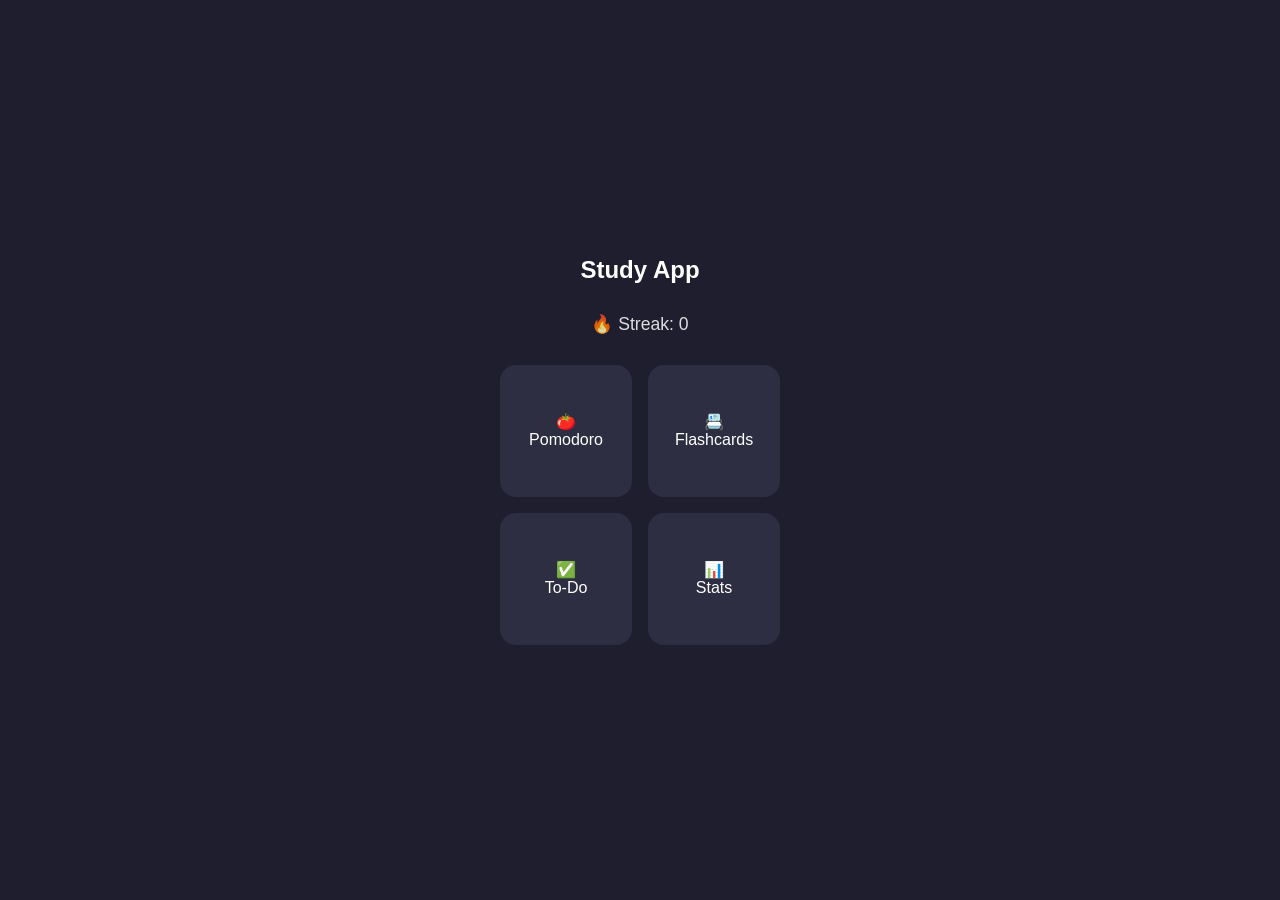
==== index.html @ 8be44a81 "Add files via upload" ====
<!DOCTYPE html>
<html lang="en">
<head>
  <meta charset="UTF-8">
  <meta name="viewport" content="width=device-width, initial-scale=1.0, viewport-fit=cover">
  <title>Study App</title>

  <link rel="stylesheet" href="shared.css">
  <link rel="stylesheet" href="main.css">
  <link rel="manifest" href="manifest.json">
  <link rel="apple-touch-icon" href="icons/apple-touch-icon.png">
  <meta name="apple-mobile-web-app-capable" content="yes">
  <meta name="mobile-web-app-capable" content="yes">
  <meta name="apple-mobile-web-app-status-bar-style" content="black-translucent">
  <meta name="apple-mobile-web-app-title" content="Study App">
</head>
<body>
  <h1>Study App</h1>

  <div id="streak-display">🔥 Streak: 0</div>

  <div id="nav-grid">
    <a href="pomodoro.html" class="nav-btn">🍅<br>Pomodoro</a>
    <a href="flashcards.html" class="nav-btn">
    📇<br>Flashcards
    <span id="due-badge" class="nav-badge hidden"></span>
      </a>
    <a href="todo.html" class="nav-btn">✅<br>To-Do</a>
    <a href="stats.html" class="nav-btn">📊<br>Stats</a>
  </div>

  <script src="shared.js"></script>
</body>
</html>
---- shared.css ----
* {
  margin: 0;
  padding: 0;
  box-sizing: border-box;
}

:root {
  --accent: #ff6b6b;
}

body {
  min-height: 100vh;
  display: flex;
  flex-direction: column;
  align-items: center;
  justify-content: center;
  padding: 20px 0;
  background-color: #1e1e2f;
  font-family: -apple-system, sans-serif;
  color: white;
}

h1 {
  font-size: 1.5rem;
  margin-bottom: 30px;
}

#streak-display {
  font-size: 1.1rem;
  margin-bottom: 30px;
  opacity: 0.85;
}

.back-link {
  position: fixed;
  top: max(16px, env(safe-area-inset-top));
  left: max(16px, env(safe-area-inset-left));
  color: #aaa;
  text-decoration: none;
  font-size: 0.9rem;
  background-color: #2e2e42;
  padding: 8px 14px;
  border-radius: 8px;
  z-index: 10;
}

.back-link:active {
  background-color: var(--accent);
  color: white;
}

button {
  padding: 10px 20px;
  font-size: 0.9rem;
  border: none;
  border-radius: 8px;
  background-color: var(--accent);
  color: white;
  cursor: pointer;
  transition: transform 0.1s ease, opacity 0.1s ease, background-color 0.3s ease;
}

button:active {
  opacity: 0.7;
  transform: scale(0.95);
}
---- main.css ----
#nav-grid {
  display: grid;
  grid-template-columns: 1fr 1fr;
  grid-template-rows: 1fr 1fr;
  /* "fr" = fraction unit — 1fr 1fr splits available space into two 
     EQUAL columns (and rows). Flexbox can approximate a grid, but 
     it's fundamentally a ONE-dimensional layout tool; CSS Grid is 
     built specifically for genuine rows-and-columns layouts like this */
  gap: 16px;
  width: 280px;
  height: 280px;
}

.nav-btn {
  position: relative;
  display: flex;
  flex-direction: column;
  align-items: center;
  justify-content: center;
  background-color: #2e2e42;
  color: white;
  text-decoration: none;
  /* <a> tags are underlined and blue by default — text-decoration: 
     none strips that, so it can look like a real button instead of 
     a hyperlink */
  border-radius: 16px;
  font-size: 1rem;
  text-align: center;
  transition: background-color 0.2s ease, transform 0.1s ease;
}

.nav-btn:active {
  background-color: var(--accent);
  transform: scale(0.96);
}

.nav-badge {
  position: absolute;
  top: 8px;
  right: 8px;
  background-color: var(--accent);
  color: white;
  font-size: 0.7rem;
  font-weight: bold;
  min-width: 20px;
  height: 20px;
  border-radius: 10px;
  display: flex;
  align-items: center;
  justify-content: center;
  padding: 0 5px;
}

.nav-badge.hidden {
  display: none;
}
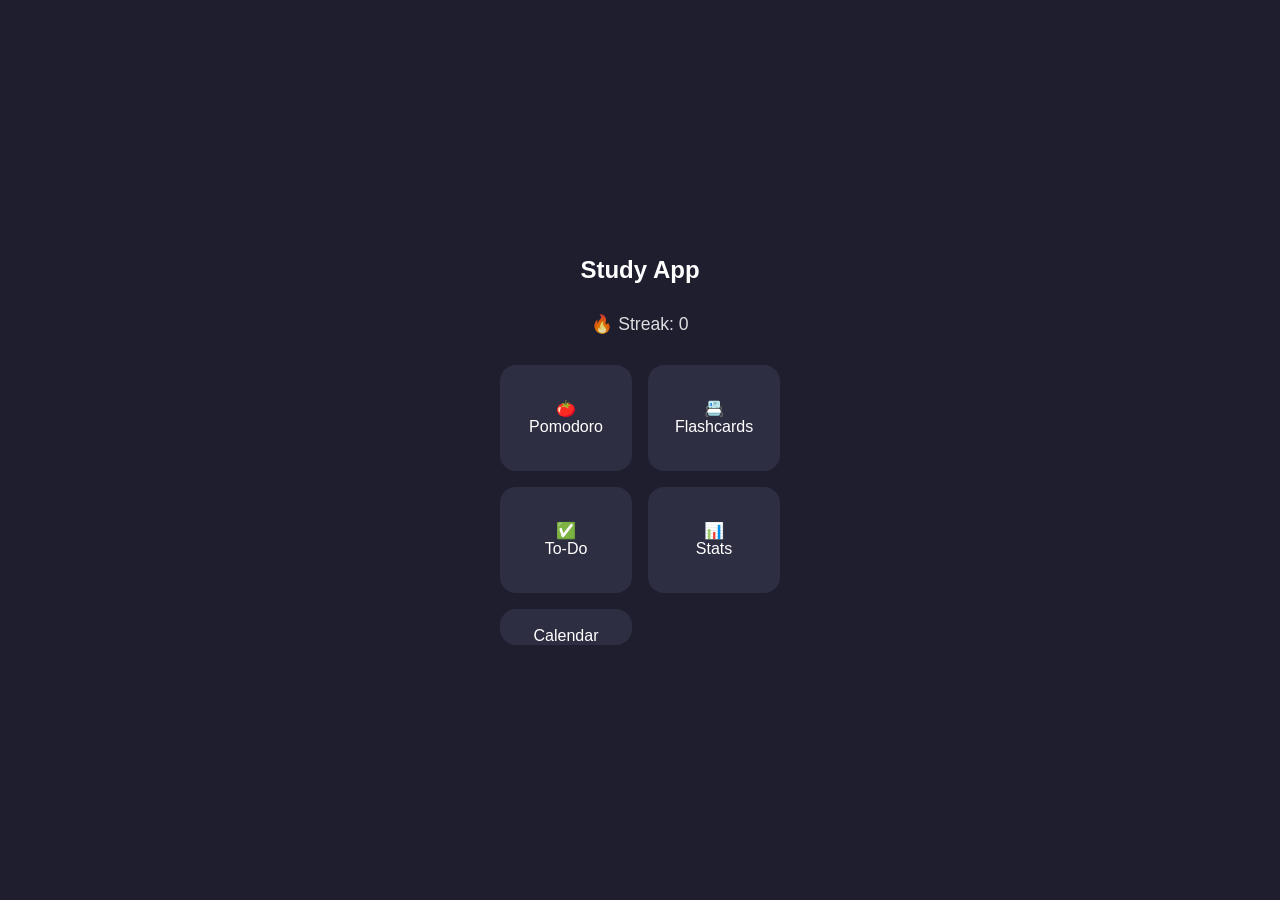
==== commit bce235b1: "67" ====
--- a/index.html
+++ b/index.html
@@ -1,34 +1,36 @@
-<!DOCTYPE html>
-<html lang="en">
-<head>
-  <meta charset="UTF-8">
-  <meta name="viewport" content="width=device-width, initial-scale=1.0, viewport-fit=cover">
-  <title>Study App</title>
-
-  <link rel="stylesheet" href="shared.css">
-  <link rel="stylesheet" href="main.css">
-  <link rel="manifest" href="manifest.json">
-  <link rel="apple-touch-icon" href="icons/apple-touch-icon.png">
-  <meta name="apple-mobile-web-app-capable" content="yes">
-  <meta name="mobile-web-app-capable" content="yes">
-  <meta name="apple-mobile-web-app-status-bar-style" content="black-translucent">
-  <meta name="apple-mobile-web-app-title" content="Study App">
-</head>
-<body>
-  <h1>Study App</h1>
-
-  <div id="streak-display">🔥 Streak: 0</div>
-
-  <div id="nav-grid">
-    <a href="pomodoro.html" class="nav-btn">🍅<br>Pomodoro</a>
-    <a href="flashcards.html" class="nav-btn">
-    📇<br>Flashcards
-    <span id="due-badge" class="nav-badge hidden"></span>
-      </a>
-    <a href="todo.html" class="nav-btn">✅<br>To-Do</a>
-    <a href="stats.html" class="nav-btn">📊<br>Stats</a>
-  </div>
-
-  <script src="shared.js"></script>
-</body>
+<!DOCTYPE html>
+<html lang="en">
+<head>
+  <meta charset="UTF-8">
+  <meta name="viewport" content="width=device-width, initial-scale=1.0, viewport-fit=cover">
+  <title>Study App</title>
+
+  <link rel="stylesheet" href="shared.css">
+  <link rel="stylesheet" href="main.css">
+  <link rel="manifest" href="manifest.json">
+  <link rel="apple-touch-icon" href="icons/apple-touch-icon.png">
+  <meta name="apple-mobile-web-app-capable" content="yes">
+  <meta name="mobile-web-app-capable" content="yes">
+  <meta name="apple-mobile-web-app-status-bar-style" content="black-translucent">
+  <meta name="apple-mobile-web-app-title" content="Study App">
+  <link rel="icon" type="image/png" href="icons/icon-192.png">
+</head>
+<body>
+  <h1>Study App</h1>
+
+  <div id="streak-display">🔥 Streak: 0</div>
+
+  <div id="nav-grid">
+    <a href="pomodoro.html" class="nav-btn">🍅<br>Pomodoro</a>
+    <a href="flashcards.html" class="nav-btn">
+    📇<br>Flashcards
+    <span id="due-badge" class="nav-badge hidden"></span>
+      </a>
+    <a href="todo.html" class="nav-btn">✅<br>To-Do</a>
+    <a href="stats.html" class="nav-btn">📊<br>Stats</a>
+    <a href="calendar.html" class="nav-btn"><br>Calendar</a>
+  </div>
+
+  <script src="shared.js"></script>
+</body>
 </html>
--- a/shared.css
+++ b/shared.css
@@ -1,66 +1,70 @@
-* {
-  margin: 0;
-  padding: 0;
-  box-sizing: border-box;
-}
-
-:root {
-  --accent: #ff6b6b;
-}
-
-body {
-  min-height: 100vh;
-  display: flex;
-  flex-direction: column;
-  align-items: center;
-  justify-content: center;
-  padding: 20px 0;
-  background-color: #1e1e2f;
-  font-family: -apple-system, sans-serif;
-  color: white;
-}
-
-h1 {
-  font-size: 1.5rem;
-  margin-bottom: 30px;
-}
-
-#streak-display {
-  font-size: 1.1rem;
-  margin-bottom: 30px;
-  opacity: 0.85;
-}
-
-.back-link {
-  position: fixed;
-  top: max(16px, env(safe-area-inset-top));
-  left: max(16px, env(safe-area-inset-left));
-  color: #aaa;
-  text-decoration: none;
-  font-size: 0.9rem;
-  background-color: #2e2e42;
-  padding: 8px 14px;
-  border-radius: 8px;
-  z-index: 10;
-}
-
-.back-link:active {
-  background-color: var(--accent);
-  color: white;
-}
-
-button {
-  padding: 10px 20px;
-  font-size: 0.9rem;
-  border: none;
-  border-radius: 8px;
-  background-color: var(--accent);
-  color: white;
-  cursor: pointer;
-  transition: transform 0.1s ease, opacity 0.1s ease, background-color 0.3s ease;
-}
-
-button:active {
-  opacity: 0.7;
-  transform: scale(0.95);
+* {
+  margin: 0;
+  padding: 0;
+  box-sizing: border-box;
+}
+
+:root {
+  --accent: #ff6b6b;
+}
+
+body {
+  min-height: 100vh;
+  display: flex;
+  flex-direction: column;
+  align-items: center;
+  justify-content: center;
+  padding: 20px 0;
+  background-color: #1e1e2f;
+  font-family: -apple-system, sans-serif;
+  color: white;
+}
+
+h1 {
+  font-size: 1.5rem;
+  margin-bottom: 30px;
+}
+
+#streak-display {
+  font-size: 1.1rem;
+  margin-bottom: 30px;
+  opacity: 0.85;
+}
+
+.back-link {
+  position: fixed;
+  top: max(16px, env(safe-area-inset-top));
+  left: max(16px, env(safe-area-inset-left));
+  color: #aaa;
+  text-decoration: none;
+  font-size: 0.9rem;
+  background-color: #2e2e42;
+  padding: 8px 14px;
+  border-radius: 8px;
+  z-index: 10;
+}
+
+.back-link:active {
+  background-color: var(--accent);
+  color: white;
+}
+
+button {
+  padding: 10px 20px;
+  font-size: 0.9rem;
+  border: none;
+  border-radius: 8px;
+  background-color: var(--accent);
+  color: white;
+  cursor: pointer;
+  transition: transform 0.1s ease, opacity 0.1s ease, background-color 0.3s ease;
+}
+
+button:active {
+  opacity: 0.7;
+  transform: scale(0.95);
+}
+
+.hidden {
+  display: none;
 }
--- a/main.css
+++ b/main.css
@@ -1,56 +1,56 @@
-#nav-grid {
-  display: grid;
-  grid-template-columns: 1fr 1fr;
-  grid-template-rows: 1fr 1fr;
-  /* "fr" = fraction unit — 1fr 1fr splits available space into two 
-     EQUAL columns (and rows). Flexbox can approximate a grid, but 
-     it's fundamentally a ONE-dimensional layout tool; CSS Grid is 
-     built specifically for genuine rows-and-columns layouts like this */
-  gap: 16px;
-  width: 280px;
-  height: 280px;
-}
-
-.nav-btn {
-  position: relative;
-  display: flex;
-  flex-direction: column;
-  align-items: center;
-  justify-content: center;
-  background-color: #2e2e42;
-  color: white;
-  text-decoration: none;
-  /* <a> tags are underlined and blue by default — text-decoration: 
-     none strips that, so it can look like a real button instead of 
-     a hyperlink */
-  border-radius: 16px;
-  font-size: 1rem;
-  text-align: center;
-  transition: background-color 0.2s ease, transform 0.1s ease;
-}
-
-.nav-btn:active {
-  background-color: var(--accent);
-  transform: scale(0.96);
-}
-
-.nav-badge {
-  position: absolute;
-  top: 8px;
-  right: 8px;
-  background-color: var(--accent);
-  color: white;
-  font-size: 0.7rem;
-  font-weight: bold;
-  min-width: 20px;
-  height: 20px;
-  border-radius: 10px;
-  display: flex;
-  align-items: center;
-  justify-content: center;
-  padding: 0 5px;
-}
-
-.nav-badge.hidden {
-  display: none;
+#nav-grid {
+  display: grid;
+  grid-template-columns: 1fr 1fr;
+  grid-template-rows: 1fr 1fr;
+  /* "fr" = fraction unit — 1fr 1fr splits available space into two 
+     EQUAL columns (and rows). Flexbox can approximate a grid, but 
+     it's fundamentally a ONE-dimensional layout tool; CSS Grid is 
+     built specifically for genuine rows-and-columns layouts like this */
+  gap: 16px;
+  width: 280px;
+  height: 280px;
+}
+
+.nav-btn {
+  position: relative;
+  display: flex;
+  flex-direction: column;
+  align-items: center;
+  justify-content: center;
+  background-color: #2e2e42;
+  color: white;
+  text-decoration: none;
+  /* <a> tags are underlined and blue by default — text-decoration: 
+     none strips that, so it can look like a real button instead of 
+     a hyperlink */
+  border-radius: 16px;
+  font-size: 1rem;
+  text-align: center;
+  transition: background-color 0.2s ease, transform 0.1s ease;
+}
+
+.nav-btn:active {
+  background-color: var(--accent);
+  transform: scale(0.96);
+}
+
+.nav-badge {
+  position: absolute;
+  top: 8px;
+  right: 8px;
+  background-color: var(--accent);
+  color: white;
+  font-size: 0.7rem;
+  font-weight: bold;
+  min-width: 20px;
+  height: 20px;
+  border-radius: 10px;
+  display: flex;
+  align-items: center;
+  justify-content: center;
+  padding: 0 5px;
+}
+
+.nav-badge.hidden {
+  display: none;
 }
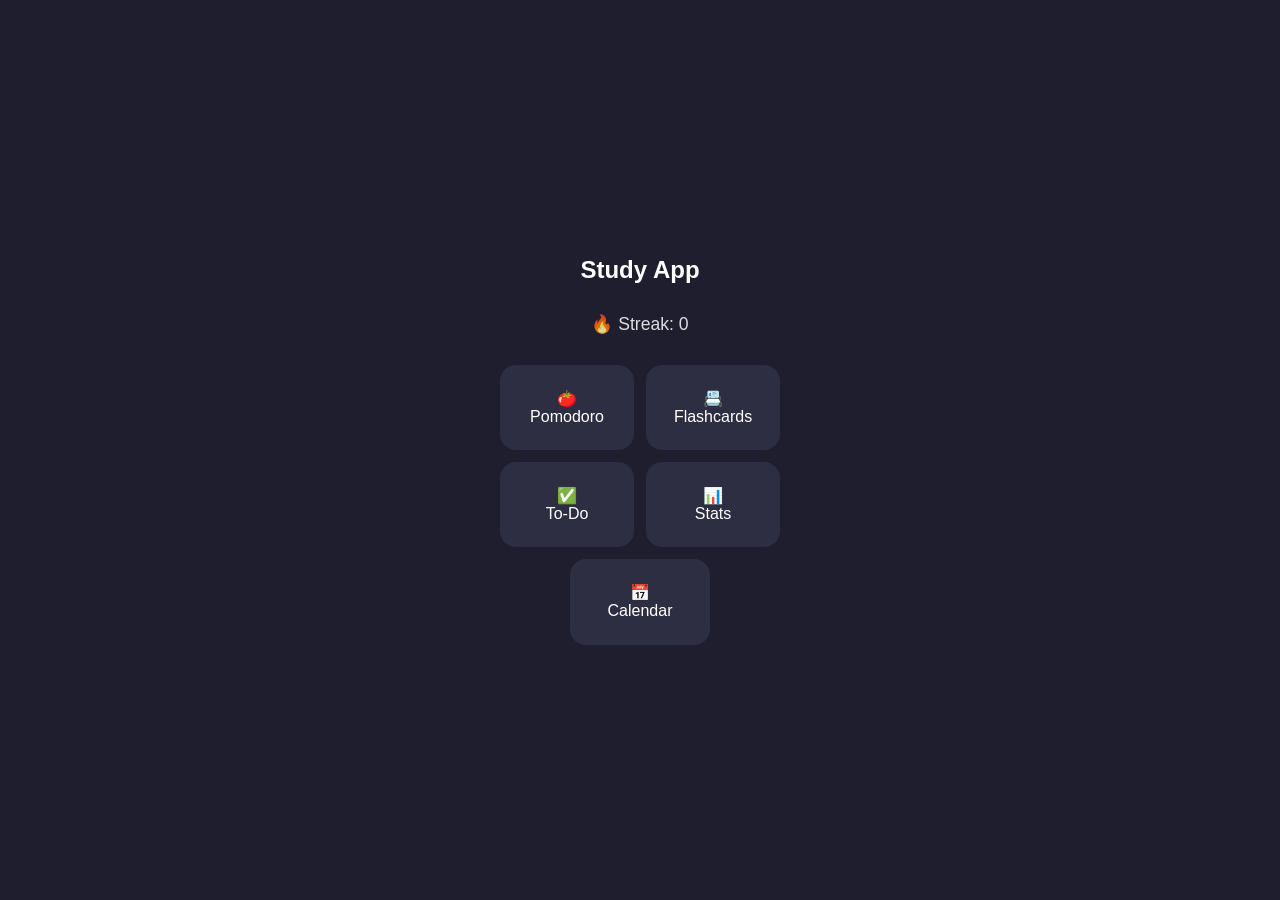
==== commit abb6b5eb: "67" ====
--- a/index.html
+++ b/index.html
@@ -23,13 +23,13 @@
   <div id="nav-grid">
     <a href="pomodoro.html" class="nav-btn">🍅<br>Pomodoro</a>
     <a href="flashcards.html" class="nav-btn">
-    📇<br>Flashcards
-    <span id="due-badge" class="nav-badge hidden"></span>
-      </a>
+      📇<br>Flashcards
+      <span id="due-badge" class="nav-badge hidden"></span>
+    </a>
     <a href="todo.html" class="nav-btn">✅<br>To-Do</a>
     <a href="stats.html" class="nav-btn">📊<br>Stats</a>
-    <a href="calendar.html" class="nav-btn"><br>Calendar</a>
-  </div>
+    <a href="calendar.html" class="nav-btn nav-btn-centered">📅<br>Calendar</a>
+</div>
 
   <script src="shared.js"></script>
 </body>
--- a/main.css
+++ b/main.css
@@ -1,15 +1,21 @@
 #nav-grid {
   display: grid;
-  grid-template-columns: 1fr 1fr;
-  grid-template-rows: 1fr 1fr;
-  /* "fr" = fraction unit — 1fr 1fr splits available space into two 
-     EQUAL columns (and rows). Flexbox can approximate a grid, but 
-     it's fundamentally a ONE-dimensional layout tool; CSS Grid is 
-     built specifically for genuine rows-and-columns layouts like this */
-  gap: 16px;
+  /* Creates a 2-column layout */
+  grid-template-columns: repeat(2, 1fr); 
+  gap: 12px; /* Adjust spacing between buttons as needed */
   width: 280px;
   height: 280px;
 }
+
+/* Centers the 5th button across both columns in the 3rd row */
+.nav-btn-centered {
+  grid-column: 1 / -1; 
+  justify-self: center;
+  width: 50%; /* Keeps it visually proportioned to a single grid cell */
+  box-sizing: border-box;
+}
+
+
 
 .nav-btn {
   position: relative;
